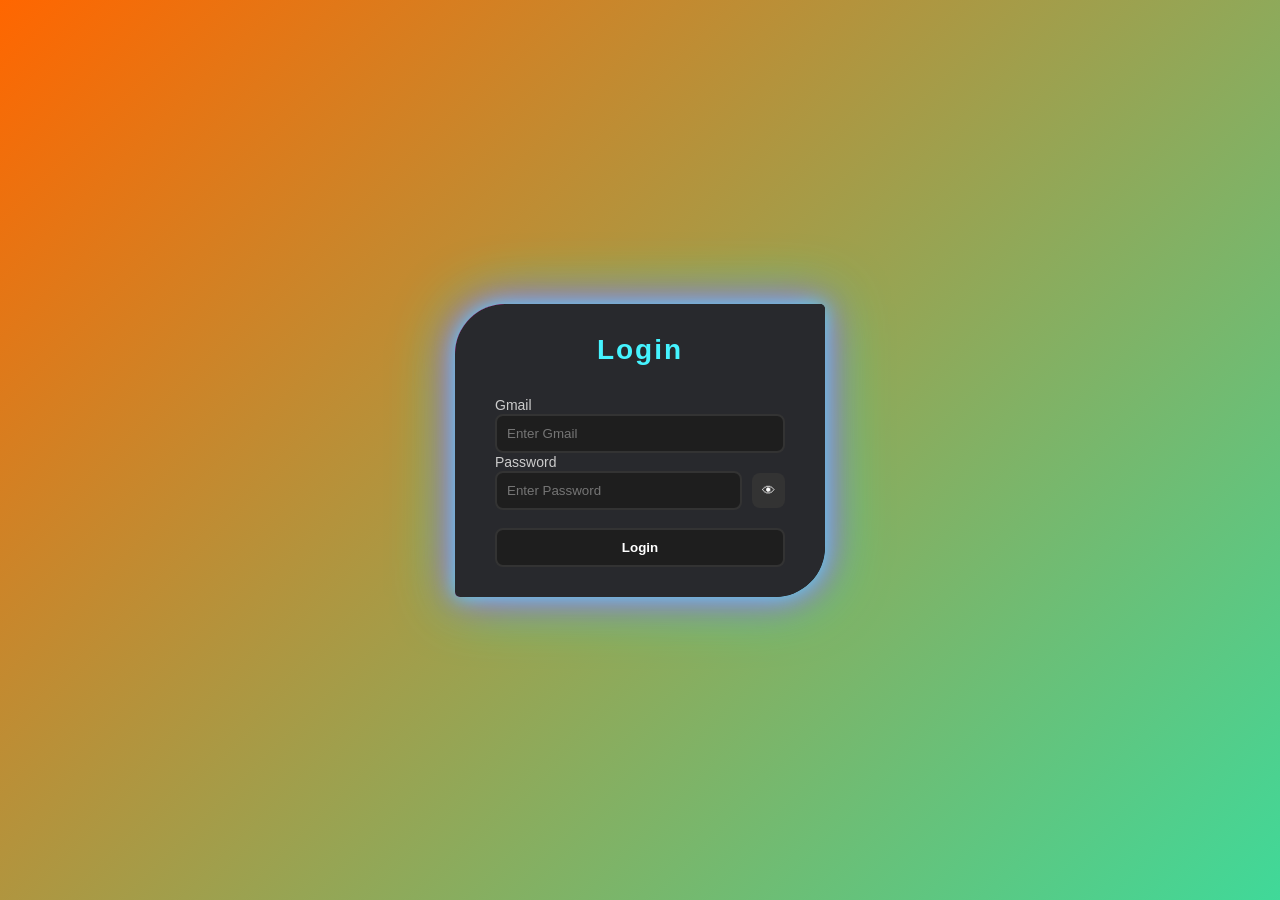
==== index.html @ 4897e709 "first commit" ====
<!DOCTYPE html>
<html lang="en">
  <head>
    <meta charset="UTF-8"/>
    <meta name="viewport" content="width=device-width, initial-scale=1.0"/>
    <title>Login</title>
    <link rel="stylesheet" href="login.css"/>
  </head>
  <body>
    <div class="box">
      <form id="loginForm" autocomplete="off">
        <div class="title">
          <h1>Login</h1>
        </div>

        <div class="input-box">
          <label for="gmail" class="label-color">Gmail</label>
          <input id="gmail" name="gmail" type="email" placeholder="Enter Gmail" required/>
          <br/>

          <label for="password" class="label-color">Password</label>
          <div class="password-container">
            <input id="password" name="password" type="password" placeholder="Enter Password" required/>
            <button type="button" id="togglePassword" aria-label="Toggle password">👁</button>
          </div>
          <br/>

          <input type="submit" class="Login" value="Login"/>
          <p id="errorMsg" class="error-message"></p>
        </div>
      </form>
    </div>

    <script>
      // Password toggle
      const togglePassword = document.getElementById("togglePassword");
      const passwordField = document.getElementById("password");
      togglePassword.addEventListener("click", () => {
        const type = passwordField.getAttribute("type") === "password" ? "text" : "password";
        passwordField.setAttribute("type", type);
        togglePassword.textContent = type === "password" ? "👁" : "👁️‍🗨️";
      });

      // Demo users (front-end only; not secure for production)
      const validUsers = [
        { gmail: "naresh@gmail.com", password: "12345678" },
        { gmail: "sanjai@gmail.com", password: "12345678" },
        { gmail: "mouli@gmail.com", password: "12345678" },
        { gmail: "nivas@gmail.com", password: "12345678" },
        { gmail: "shathi@gmail.com", password: "12345678" },
      ];

      // Form submit
      const loginForm = document.getElementById("loginForm");
      const errorMsg = document.getElementById("errorMsg");

      loginForm.addEventListener("submit", function (e) {
        e.preventDefault();
        const email = document.getElementById("gmail").value.trim().toLowerCase();
        const password = document.getElementById("password").value.trim();
        const userFound = validUsers.find(u => u.gmail === email && u.password === password);

        if (userFound) {
          errorMsg.textContent = "";
          sessionStorage.setItem("userEmail", email);
          window.location.href = "data.html";
        } else {
          errorMsg.textContent = "❌ Invalid Gmail or Password";
        }
      });
    </script>
  </body>
</html>
---- login.css ----
* {
  padding: 0;
  margin: 0;
  box-sizing: border-box;
  font-family: "Poppins", sans-serif;
}

body {
  display: flex;
  justify-content: center;
  align-items: center;
  height: 100vh;
  background: linear-gradient(-45deg, #ff00cc, #3333ff, #00ffcc, #ff6600);
  background-size: 400% 400%;
  animation: neonBackground 12s ease infinite;
}

@keyframes neonBackground {
  0% { background-position: 0% 50%; }
  50% { background-position: 100% 50%; }
  100% { background-position: 0% 50%; }
}

.box {
  position: relative;
  width: 370px;
  background: #1c1c1c;
  border-radius: 50px 5px;
  overflow: hidden;
  box-shadow: 0 0 20px #45f3ff, 0 0 40px #ff00cc, 0 0 60px #00ffcc;
}

.box::before,
.box::after {
  content: "";
  position: absolute;
  top: -50%;
  left: -50%;
  width: 370px;
  height: 470px;
  background: linear-gradient(60deg, transparent, #45f3ff, #45f3ff);
  transform-origin: bottom right;
  animation: animate 6s linear infinite;
}

.box::after {
  background: linear-gradient(60deg, transparent, #d9138a, #d9138a);
  animation-delay: -3s;
}

@keyframes animate {
  0% { transform: rotate(0deg); }
  100% { transform: rotate(360deg); }
}

form {
  position: relative;
  background: #28292d;
  border-radius: 50px 5px;
  padding: 30px 40px;
  z-index: 10;
  display: flex;
  flex-direction: column;
  gap: 20px;
}

.title h1 {
  text-align: center;
  font-size: 28px;
  color: #45f3ff;
  letter-spacing: 2px;
  margin-bottom: 10px;
}

.label-color {
  color: #ccc;
  font-size: 14px;
  margin-bottom: 8px;
}

.input-box input {
  width: 100%;
  padding: 10px;
  background: #1e1e1e;
  border: 2px solid #333;
  border-radius: 8px;
  color: white;
  transition: 0.3s;
}

.input-box input:focus {
  border-color: #45f3ff;
  box-shadow: 0 0 6px #45f3ff;
  outline: none;
}

.password-container {
  display: flex;
  align-items: center;
  gap: 10px;
}

.password-container button {
  padding: 10px;
  border: none;
  background: #333;
  color: white;
  border-radius: 8px;
  cursor: pointer;
  transition: 0.3s;
}

.password-container button:hover {
  background: #45f3ff;
  color: black;
}

.Login {
  background: #45f3ff;
  border: none;
  padding: 10px;
  width: 100%;
  color: black;
  font-weight: bold;
  border-radius: 8px;
  cursor: pointer;
  transition: 0.3s;
}

.Login:hover {
  background: #00ffcc;
  box-shadow: 0 0 10px #00ffcc;
}

.error-message {
  color: #ff6b6b;
  font-size: 14px;
  text-align: center;
}

@media (max-width: 430px) {
  .box { width: 90%; }
}
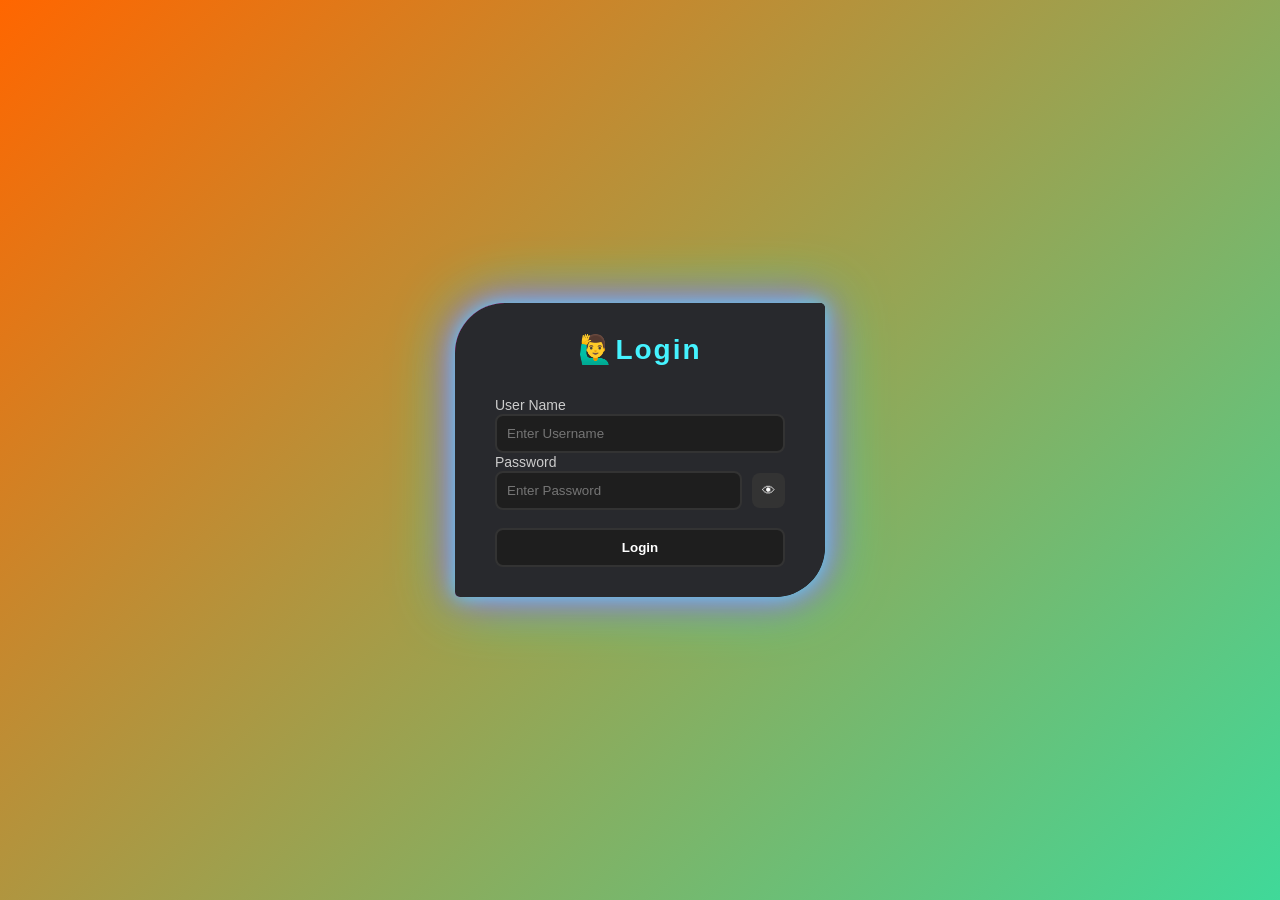
==== commit 23c39efd: "1.0" ====
--- a/index.html
+++ b/index.html
@@ -10,12 +10,12 @@
     <div class="box">
       <form id="loginForm" autocomplete="off">
         <div class="title">
-          <h1>Login</h1>
+          <h1>🙋‍♂️Login</h1> 
         </div>
 
         <div class="input-box">
-          <label for="gmail" class="label-color">Gmail</label>
-          <input id="gmail" name="gmail" type="email" placeholder="Enter Gmail" required/>
+          <label for="username" class="label-color">User Name</label>
+          <input id="username" name="username" type="text" placeholder="Enter Username" required/>
           <br/>
 
           <label for="password" class="label-color">Password</label>
@@ -43,11 +43,11 @@
 
       // Demo users (front-end only; not secure for production)
       const validUsers = [
-        { gmail: "naresh@gmail.com", password: "12345678" },
-        { gmail: "sanjai@gmail.com", password: "12345678" },
-        { gmail: "mouli@gmail.com", password: "12345678" },
-        { gmail: "nivas@gmail.com", password: "12345678" },
-        { gmail: "shathi@gmail.com", password: "12345678" },
+        { username: "naresh", password: "12345678" },
+        { username: "sanjai", password: "12345678" },
+        { username: "parthiban", password: "12345678" },
+        { username: "mani", password: "12345678" },
+        { username: "ram", password: "12345678" },
       ];
 
       // Form submit
@@ -56,16 +56,16 @@
 
       loginForm.addEventListener("submit", function (e) {
         e.preventDefault();
-        const email = document.getElementById("gmail").value.trim().toLowerCase();
+        const username = document.getElementById("username").value.trim().toLowerCase();
         const password = document.getElementById("password").value.trim();
-        const userFound = validUsers.find(u => u.gmail === email && u.password === password);
+        const userFound = validUsers.find(u => u.username === username && u.password === password);
 
         if (userFound) {
           errorMsg.textContent = "";
-          sessionStorage.setItem("userEmail", email);
+          sessionStorage.setItem("username", username);
           window.location.href = "data.html";
         } else {
-          errorMsg.textContent = "❌ Invalid Gmail or Password";
+          errorMsg.textContent = "❌ Invalid Username or Password";
         }
       });
     </script>
